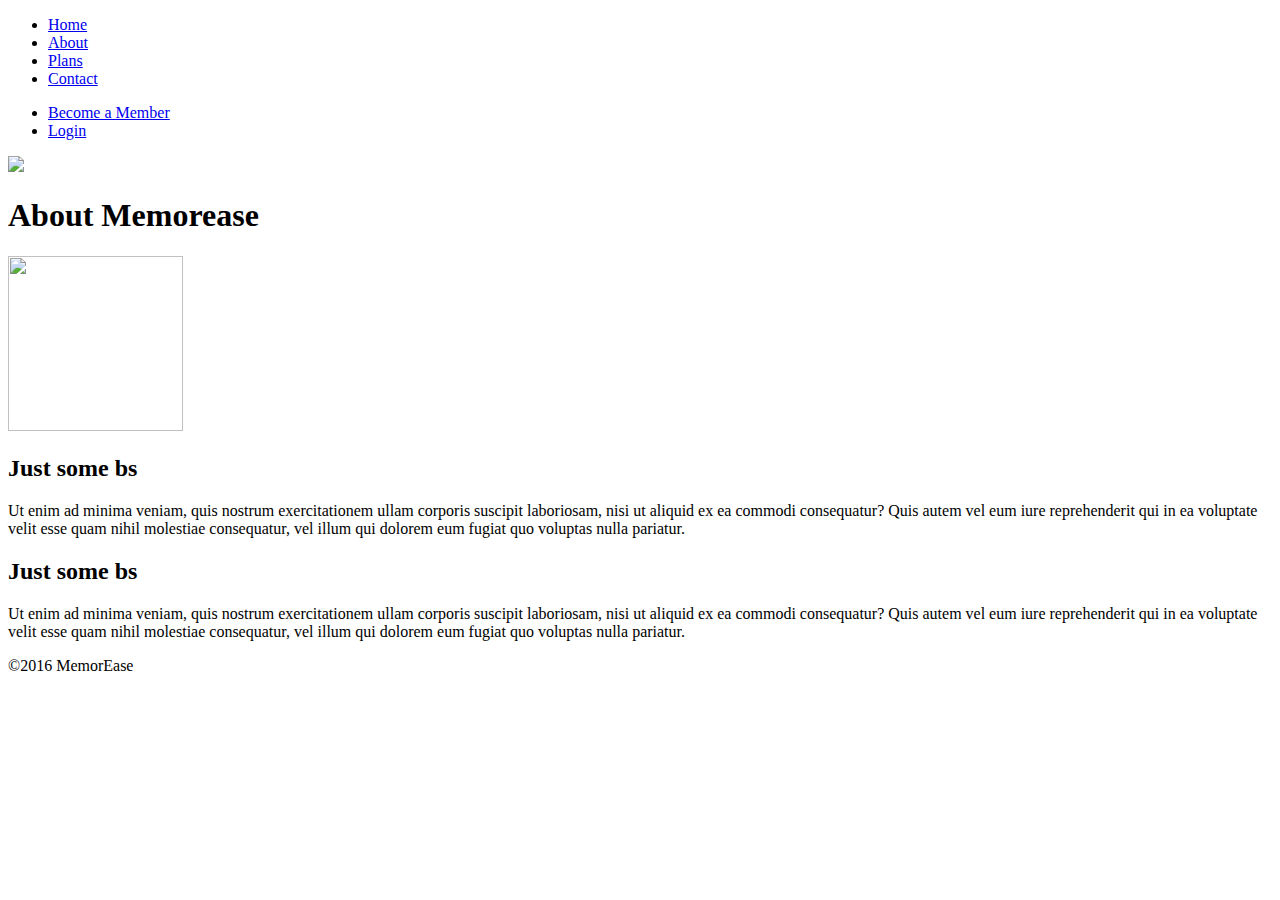
==== MemorEaseWebApp/HTML Templates/about.html @ 44493d86 "updated styles" ====
<!doctype html>

<html>
<head>
    <meta charset="utf-8">
    <meta name="viewport" content="width=device-width, initial-scale=1.0, user-scalale=no">

    <title>MemorEase</title>

    <link rel="stylesheet" href="../UI/css/imports.css" type="text/css">
</head>

<header id="homeHeader">
<nav>
    <!-- left nav -->
    <ul id="mainNav">
        <li><a href="index.html">Home</a></li>
        <li><a href="about.html">About</a></li>
        <li><a href="#">Plans</a></li>
        <li><a href="contact.html">Contact</a></li>
    </ul>
    <!-- right nav -->
    <ul id="loginNav">
        <li><a href="#">Become a Member</a></li>
        <li><a href="login.html">Login</a></li>
    </ul>
</nav>
<!-- logo and clock -->
    <div id="logo">
        <div class="clock">
            <div class="minute-container">
                <div class="minute"></div>
            </div>
        </div>
        <img src="../UI/img/logo.png">
    </div>
</header>

<body>
    <div class="container">
        <div class="pageHeadAbout">
            <h1>About Memorease</h1>
            <img class="pageHeadCircle" src="../UI/img/circle.png" width="175" height="175">
        </div>
    </div> <!-- end container -->

    <div class="banner blue">
        <div class="container">
            <h2>Just some bs</h2>
            <p>Ut enim ad minima veniam, quis nostrum exercitationem ullam corporis suscipit laboriosam, nisi ut aliquid ex
                ea commodi consequatur? Quis autem vel eum iure reprehenderit qui in ea voluptate velit esse quam nihil molestiae
                consequatur, vel illum qui dolorem eum fugiat quo voluptas nulla pariatur.</p>
        </div>
    </div> <!-- end banner -->
    <div class="banner grey">
        <div class="container">
            <h2>Just some bs</h2>
            <p>Ut enim ad minima veniam, quis nostrum exercitationem ullam corporis suscipit laboriosam, nisi ut aliquid ex
                ea commodi consequatur? Quis autem vel eum iure reprehenderit qui in ea voluptate velit esse quam nihil molestiae
                consequatur, vel illum qui dolorem eum fugiat quo voluptas nulla pariatur.</p>
        </div>
    </div>
</body>

<footer>
    <div class="container">
        <p>&copy;2016 MemorEase</p>
    </div>
</footer>
</html>
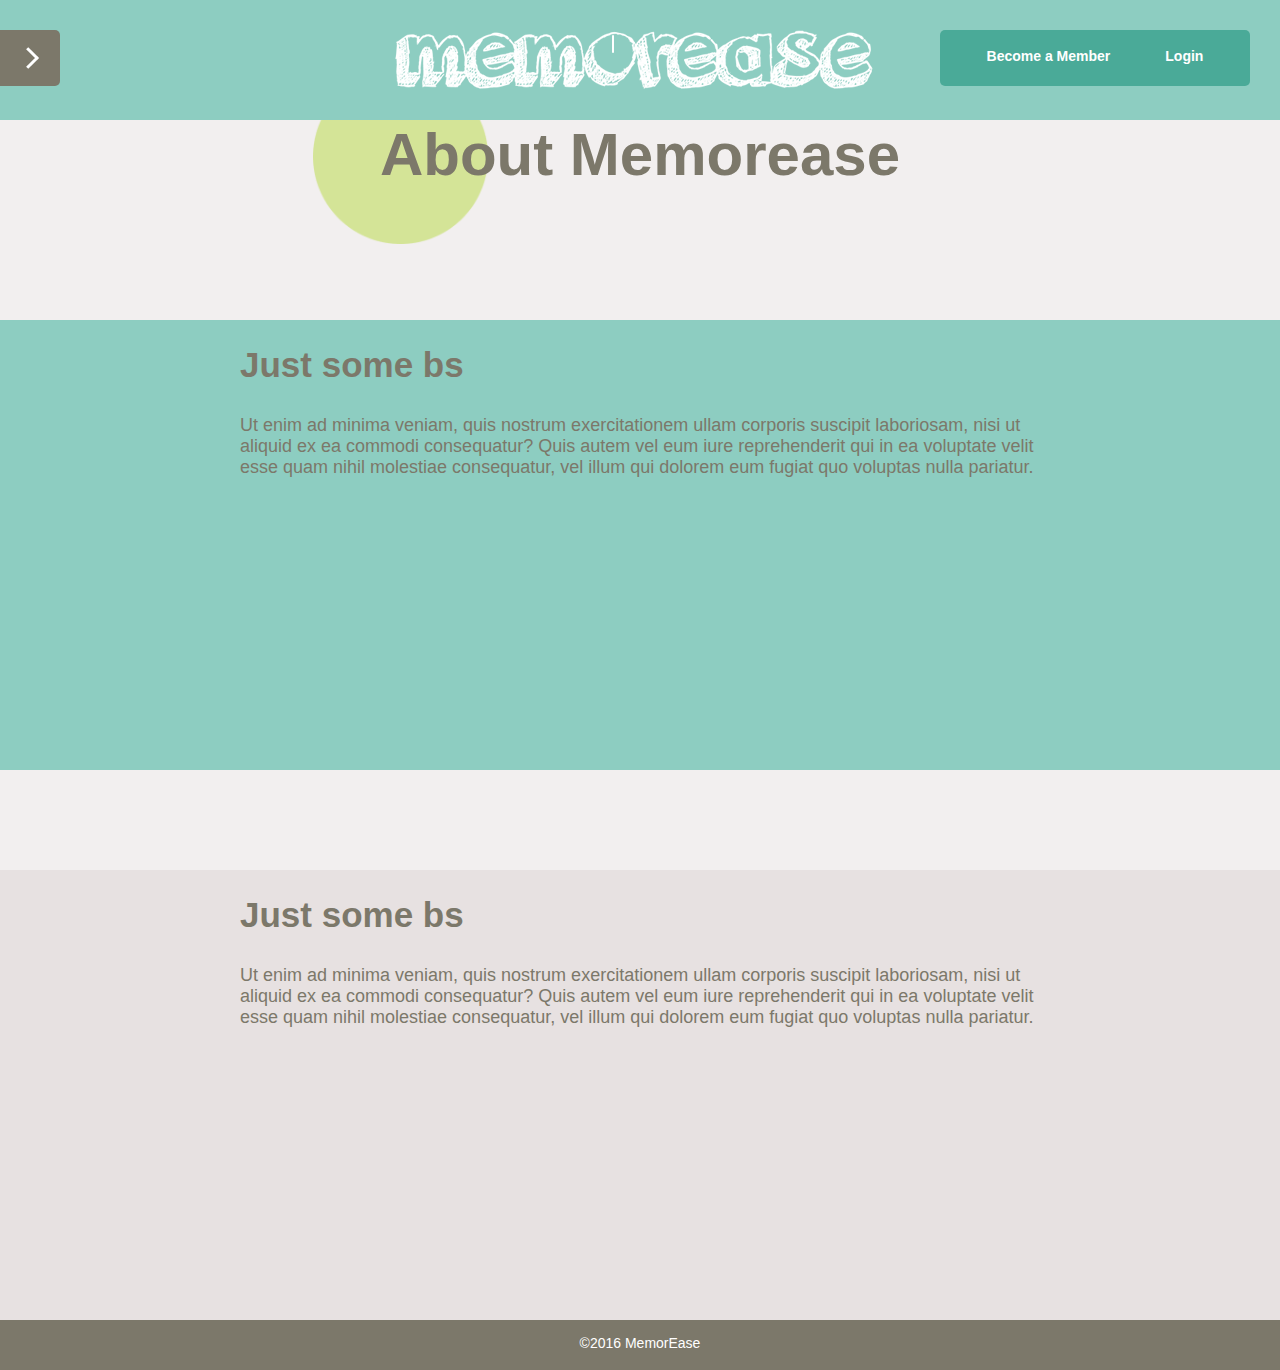
==== commit b1cde301: "add registration page/form" ====
--- a/MemorEaseWebApp/HTML Templates/about.html
+++ b/MemorEaseWebApp/HTML Templates/about.html
@@ -21,7 +21,7 @@
     </ul>
     <!-- right nav -->
     <ul id="loginNav">
-        <li><a href="#">Become a Member</a></li>
+        <li><a href="register.html">Become a Member</a></li>
         <li><a href="login.html">Login</a></li>
     </ul>
 </nav>
--- a/MemorEaseWebApp/UI/css/imports.css
+++ b/MemorEaseWebApp/UI/css/imports.css
@@ -0,0 +1,573 @@
+@keyframes rotate {
+  100% {
+    transform: rotateZ(-360deg); } }
+.minute-container {
+  position: absolute;
+  animation: rotate 10s infinite linear;
+  width: 36px;
+  height: 36px; }
+
+.minute {
+  content: '';
+  width: 2px;
+  height: 18px;
+  background: white;
+  border-radius: 5px;
+  position: absolute;
+  left: 50%;
+  margin-left: -2.5px; }
+
+.accordian {
+  margin: 400px auto 0; }
+  .accordian .accBlock {
+    color: white;
+    font-size: 0;
+    height: 65px;
+    overflow: hidden;
+    padding: 25px 25px 0;
+    -webkit-transition: all .5s ease;
+    -moz-transition: all .5s ease;
+    -ms-transition: all .5s ease;
+    -o-transition: all .5s ease;
+    transition: all .5s ease; }
+    .accordian .accBlock:hover {
+      font-size: initial;
+      height: 300px;
+      -webkit-transition: all .5s ease;
+      -moz-transition: all .5s ease;
+      -ms-transition: all .5s ease;
+      -o-transition: all .5s ease;
+      transition: all .5s ease; }
+    .accordian .accBlock h2 {
+      margin-bottom: 30px; }
+    .accordian .accBlock p {
+      line-height: 1.25; }
+    .accordian .accBlock a.button {
+      background: #fff5c3;
+      color: #7c786a;
+      padding: 15px 40px;
+      position: relative;
+      top: 60px;
+      left: 430px;
+      -webkit-box-shadow: -2px 3px 5px 0px rgba(0, 0, 0, 0.2);
+      -moz-box-shadow: -2px 3px 5px 0px rgba(0, 0, 0, 0.2);
+      box-shadow: -2px 3px 5px 0px rgba(0, 0, 0, 0.2);
+      border-radius: 5px; }
+      .accordian .accBlock a.button:hover {
+        background: #ffef9f; }
+
+.banner {
+  color: #7c786a;
+  height: 400px;
+  margin: 100px auto 0;
+  padding: 25px; }
+  .banner h2 {
+    color: #7c786a;
+    margin: 0 0 30px; }
+
+.formContainer {
+  border: solid 1px #a7a393;
+  border-color: #bebbaf;
+  border-radius: 5px;
+  margin: 100px auto 50px;
+  padding: 15px;
+  width: 400px; }
+  .formContainer input,
+  .formContainer textarea {
+    padding: 12px 20px;
+    margin: 8px 0;
+    display: inline-block;
+    border: 1px solid #ccc;
+    border-radius: 5px;
+    box-sizing: border-box;
+    width: 100%; }
+    .formContainer input.checkFix,
+    .formContainer textarea.checkFix {
+      padding-right: 10px;
+      width: 20px !important; }
+  .formContainer .buttonLog {
+    background-color: #d4e497;
+    border-radius: 5px;
+    color: #7c786a;
+    font-size: 14px;
+    padding: 14px 20px;
+    margin: 8px 0;
+    border: none;
+    cursor: pointer;
+    width: 100%; }
+    .formContainer .buttonLog:hover {
+      background: #c3d96f;
+      color: #7c786a;
+      padding: 14px 20px;
+      margin: 8px 0;
+      border: none;
+      cursor: pointer;
+      width: 100%; }
+  .formContainer .buttonCan {
+    background-color: #e06c60;
+    border-radius: 5px;
+    color: #fff;
+    padding: 14px 20px;
+    margin: 8px 0;
+    border: none;
+    cursor: pointer;
+    width: 30%; }
+    .formContainer .buttonCan:hover {
+      background: #d84535;
+      color: #fff;
+      padding: 14px 20px;
+      margin: 8px 0;
+      border: none;
+      cursor: pointer;
+      width: 30%; }
+  .formContainer span.psw {
+    float: right;
+    padding-top: 16px; }
+
+.ContactFormContainer {
+  border: solid 1px #a7a393;
+  border-color: #bebbaf;
+  border-radius: 5px;
+  margin: 100px auto 100px;
+  padding: 15px;
+  width: 700px; }
+  .ContactFormContainer .halfForm {
+    display: inline-block;
+    width: 330px; }
+  .ContactFormContainer .right {
+    float: right; }
+  .ContactFormContainer input,
+  .ContactFormContainer textarea {
+    padding: 12px 20px;
+    margin: 8px 0;
+    display: inline-block;
+    border: 1px solid #ccc;
+    border-radius: 5px;
+    box-sizing: border-box;
+    width: 100%; }
+    .ContactFormContainer input.checkFix,
+    .ContactFormContainer textarea.checkFix {
+      padding-right: 10px;
+      width: 20px !important; }
+  .ContactFormContainer .buttonSub {
+    background-color: #d4e497;
+    border-radius: 5px;
+    color: #7c786a;
+    font-size: 14px;
+    padding: 14px 20px;
+    margin: 8px 0;
+    border: none;
+    cursor: pointer;
+    width: 100%; }
+    .ContactFormContainer .buttonSub:hover {
+      background: #c3d96f;
+      color: #7c786a;
+      padding: 14px 20px;
+      margin: 8px 0;
+      border: none;
+      cursor: pointer;
+      width: 100%; }
+  .ContactFormContainer .buttonCan {
+    background-color: #e06c60;
+    border-radius: 5px;
+    color: #fff;
+    padding: 14px 20px;
+    margin: 8px 0;
+    border: none;
+    cursor: pointer;
+    width: 30%; }
+    .ContactFormContainer .buttonCan:hover {
+      background: #d84535;
+      color: #fff;
+      padding: 14px 20px;
+      margin: 8px 0;
+      border: none;
+      cursor: pointer;
+      width: 30%; }
+  .ContactFormContainer span.psw {
+    float: right;
+    padding-top: 16px; }
+
+* {
+  margin: 0;
+  padding: 0; }
+
+html {
+  height: 100%;
+  width: 100%; }
+
+body {
+  background: #f2efef;
+  color: #7c786a;
+  font-size: 18px;
+  font-family: Arial, Helvetica, sans-serif;
+  margin: 120px 0 0;
+  padding: 0; }
+  body h1 {
+    color: #7c786a;
+    font-size: 60px;
+    font-weight: bolder;
+    padding: 0 25px; }
+  body h2 {
+    color: white;
+    font-size: 35px;
+    font-weight: bolder; }
+  body h3 {
+    color: #7c786a;
+    font-size: 25px;
+    line-height: 27px; }
+  body h4 {
+    color: #e06c60;
+    font-size: 18px;
+    line-height: 20px;
+    padding: 0 25px; }
+  body p {
+    font-size: 18px; }
+  body a {
+    color: #e06c60;
+    font-size: 18px;
+    text-decoration: none; }
+    body a:hover {
+      color: #cc3728; }
+
+.container {
+  height: 100%;
+  margin: 0 auto;
+  width: 800px; }
+
+#homeHeader {
+  background: #8dcdc1;
+  height: 120px;
+  margin: 0 auto;
+  position: fixed;
+  top: 0;
+  width: 100%;
+  z-index: 1000; }
+  #homeHeader .headerContent {
+    position: relative;
+    height: 75px;
+    padding: 15px;
+    z-index: 10; }
+
+.homeFirst {
+  position: relative; }
+
+.heroWrap {
+  position: absolute;
+  top: 40px;
+  width: 800px; }
+  .heroWrap .circleTitle {
+    position: relative;
+    top: 175px;
+    z-index: 100; }
+  .heroWrap .circleSubTitle {
+    position: relative;
+    top: 200px;
+    z-index: 100; }
+
+.pageHeadLogin {
+  display: block;
+  height: 100px;
+  margin: 0 auto;
+  text-align: center; }
+  .pageHeadLogin h1 {
+    position: relative;
+    z-index: 5; }
+  .pageHeadLogin .pageHeadCircle {
+    position: relative;
+    top: -120px;
+    left: -200px;
+    z-index: 3;
+    -webkit-transition: all .5s ease;
+    -moz-transition: all .5s ease;
+    -ms-transition: all .5s ease;
+    -o-transition: all .5s ease;
+    transition: all .5s ease; }
+    .pageHeadLogin .pageHeadCircle:hover {
+      transform: scale(1.5);
+      -webkit-transition: all .5s ease;
+      -moz-transition: all .5s ease;
+      -ms-transition: all .5s ease;
+      -o-transition: all .5s ease;
+      transition: all .5s ease; }
+
+.pageHeadAbout {
+  display: block;
+  height: 100px;
+  margin: 0 auto;
+  text-align: center; }
+  .pageHeadAbout h1 {
+    position: relative;
+    z-index: 5; }
+  .pageHeadAbout .pageHeadCircle {
+    position: relative;
+    top: -120px;
+    left: -240px;
+    z-index: 3;
+    -webkit-transition: all .5s ease;
+    -moz-transition: all .5s ease;
+    -ms-transition: all .5s ease;
+    -o-transition: all .5s ease;
+    transition: all .5s ease; }
+    .pageHeadAbout .pageHeadCircle:hover {
+      transform: scale(1.5);
+      -webkit-transition: all .5s ease;
+      -moz-transition: all .5s ease;
+      -ms-transition: all .5s ease;
+      -o-transition: all .5s ease;
+      transition: all .5s ease; }
+
+.pageHeadContact {
+  display: block;
+  height: 100px;
+  margin: 0 auto;
+  text-align: center; }
+  .pageHeadContact h1 {
+    position: relative;
+    z-index: 5; }
+  .pageHeadContact .pageHeadCircle {
+    position: relative;
+    top: -120px;
+    left: -150px;
+    z-index: 3;
+    -webkit-transition: all .5s ease;
+    -moz-transition: all .5s ease;
+    -ms-transition: all .5s ease;
+    -o-transition: all .5s ease;
+    transition: all .5s ease; }
+    .pageHeadContact .pageHeadCircle:hover {
+      transform: scale(1.5);
+      -webkit-transition: all .5s ease;
+      -moz-transition: all .5s ease;
+      -ms-transition: all .5s ease;
+      -o-transition: all .5s ease;
+      transition: all .5s ease; }
+
+footer {
+  background: #7c786a;
+  color: white;
+  height: 50px;
+  position: relative;
+  bottom: 0;
+  text-align: center;
+  width: 100%; }
+  footer p {
+    font-size: 14px;
+    font-weight: lighter;
+    padding: 15px; }
+
+#loginFooter {
+  position: absolute;
+  bottom: 0; }
+
+header #mainNav {
+  background: #7c786a;
+  border-radius: 0 5px 5px 0;
+  float: left;
+  height: 26px;
+  left: 0;
+  padding: 15px;
+  position: fixed;
+  top: 30px;
+  width: 30px;
+  z-index: 5;
+  -webkit-transition: all .5s ease;
+  -moz-transition: all .5s ease;
+  -ms-transition: all .5s ease;
+  -o-transition: all .5s ease;
+  transition: all .5s ease; }
+  header #mainNav li a {
+    font-size: 0; }
+  header #mainNav li {
+    display: inline-block; }
+  header #mainNav:before {
+    content: '';
+    width: 15px;
+    border-top: solid 3px white;
+    position: absolute;
+    top: 22px;
+    right: 20px;
+    transform: rotate(45deg);
+    z-index: 2;
+    -webkit-transition: all .5s ease;
+    -moz-transition: all .5s ease;
+    -ms-transition: all .5s ease;
+    -o-transition: all .5s ease;
+    transition: all .5s ease; }
+  header #mainNav:after {
+    content: '';
+    width: 15px;
+    border-top: solid 3px white;
+    position: absolute;
+    top: 31px;
+    right: 20px;
+    transform: rotate(-45deg);
+    z-index: 2;
+    -webkit-transition: all .5s ease;
+    -moz-transition: all .5s ease;
+    -ms-transition: all .5s ease;
+    -o-transition: all .5s ease;
+    transition: all .5s ease; }
+  header #mainNav:hover {
+    position: fixed;
+    left: -10px;
+    width: 400px;
+    z-index: 5;
+    -webkit-transition: all .5s ease;
+    -moz-transition: all .5s ease;
+    -ms-transition: all .5s ease;
+    -o-transition: all .5s ease;
+    transition: all .5s ease; }
+    header #mainNav:hover:before {
+      border-top: solid 3px #a7a393;
+      transform: rotate(-45deg);
+      -webkit-transition: all .5s ease;
+      -moz-transition: all .5s ease;
+      -ms-transition: all .5s ease;
+      -o-transition: all .5s ease;
+      transition: all .5s ease; }
+    header #mainNav:hover:after {
+      border-top: solid 3px #a7a393;
+      transform: rotate(45deg);
+      -webkit-transition: all .5s ease;
+      -moz-transition: all .5s ease;
+      -ms-transition: all .5s ease;
+      -o-transition: all .5s ease;
+      transition: all .5s ease; }
+    header #mainNav:hover a:link, header #mainNav:hover a:visited {
+      color: white;
+      font-size: 14px;
+      font-weight: lighter;
+      text-decoration: none;
+      padding: 14px 25px;
+      -webkit-transition: all .5s ease;
+      -moz-transition: all .5s ease;
+      -ms-transition: all .5s ease;
+      -o-transition: all .5s ease;
+      transition: all .5s ease; }
+    header #mainNav:hover a:hover {
+      color: white;
+      font-size: 14px;
+      font-weight: lighter;
+      text-decoration: underline;
+      padding: 14px 25px;
+      -webkit-transition: all .5s ease;
+      -moz-transition: all .5s ease;
+      -ms-transition: all .5s ease;
+      -o-transition: all .5s ease;
+      transition: all .5s ease; }
+    header #mainNav:hover a:active {
+      color: white;
+      font-size: 14px;
+      font-weight: lighter;
+      text-decoration: none;
+      padding: 14px 25px;
+      -webkit-transition: all .5s ease;
+      -moz-transition: all .5s ease;
+      -ms-transition: all .5s ease;
+      -o-transition: all .5s ease;
+      transition: all .5s ease; }
+header #loginNav {
+  background: #4aaa98;
+  float: right;
+  height: 26px;
+  padding: 15px;
+  position: fixed;
+  right: 30px;
+  top: 30px;
+  text-align: center;
+  width: 280px;
+  z-index: 5;
+  -webkit-transition: all .5s ease;
+  -moz-transition: all .5s ease;
+  -ms-transition: all .5s ease;
+  -o-transition: all .5s ease;
+  transition: all .5s ease;
+  border-radius: 5px; }
+  header #loginNav li {
+    display: inline-block; }
+  header #loginNav a:link, header #loginNav a:visited {
+    color: white;
+    font-size: 14px;
+    font-weight: bold;
+    text-decoration: none;
+    padding: 14px 25px;
+    -webkit-transition: all .5s ease;
+    -moz-transition: all .5s ease;
+    -ms-transition: all .5s ease;
+    -o-transition: all .5s ease;
+    transition: all .5s ease; }
+  header #loginNav a:hover {
+    color: white;
+    font-size: 14px;
+    font-weight: bold;
+    text-decoration: underline;
+    padding: 14px 25px;
+    -webkit-transition: all .5s ease;
+    -moz-transition: all .5s ease;
+    -ms-transition: all .5s ease;
+    -o-transition: all .5s ease;
+    transition: all .5s ease; }
+  header #loginNav a:active {
+    color: white;
+    font-size: 14px;
+    font-weight: bold;
+    text-decoration: none;
+    padding: 14px 25px;
+    -webkit-transition: all .5s ease;
+    -moz-transition: all .5s ease;
+    -ms-transition: all .5s ease;
+    -o-transition: all .5s ease;
+    transition: all .5s ease; }
+
+.noLogo {
+  background: #f2efef; }
+
+.clock {
+  position: absolute;
+  top: 40px;
+  left: 256px; }
+
+#logo {
+  margin: 0 auto;
+  position: relative;
+  top: -5px;
+  width: 600px;
+  text-align: center; }
+
+#noNav {
+  margin: 30px 15px;
+  text-align: left; }
+
+.mainCircle {
+  border-radius: 50% 50%;
+  position: relative;
+  top: 140px;
+  left: -200px;
+  z-index: 5; }
+
+.accentCircle {
+  position: relative;
+  top: 160px;
+  left: -330px;
+  z-index: 4; }
+
+.yellowCircle {
+  position: relative;
+  top: -130px;
+  left: 800px;
+  z-index: 2; }
+
+.salmon {
+  background: #e06c60; }
+
+.blue {
+  background: #8dcdc1; }
+
+.green {
+  background: #d4e497; }
+
+.grey {
+  background: #e7e1e1; }
+
+/*# sourceMappingURL=imports.css.map */
